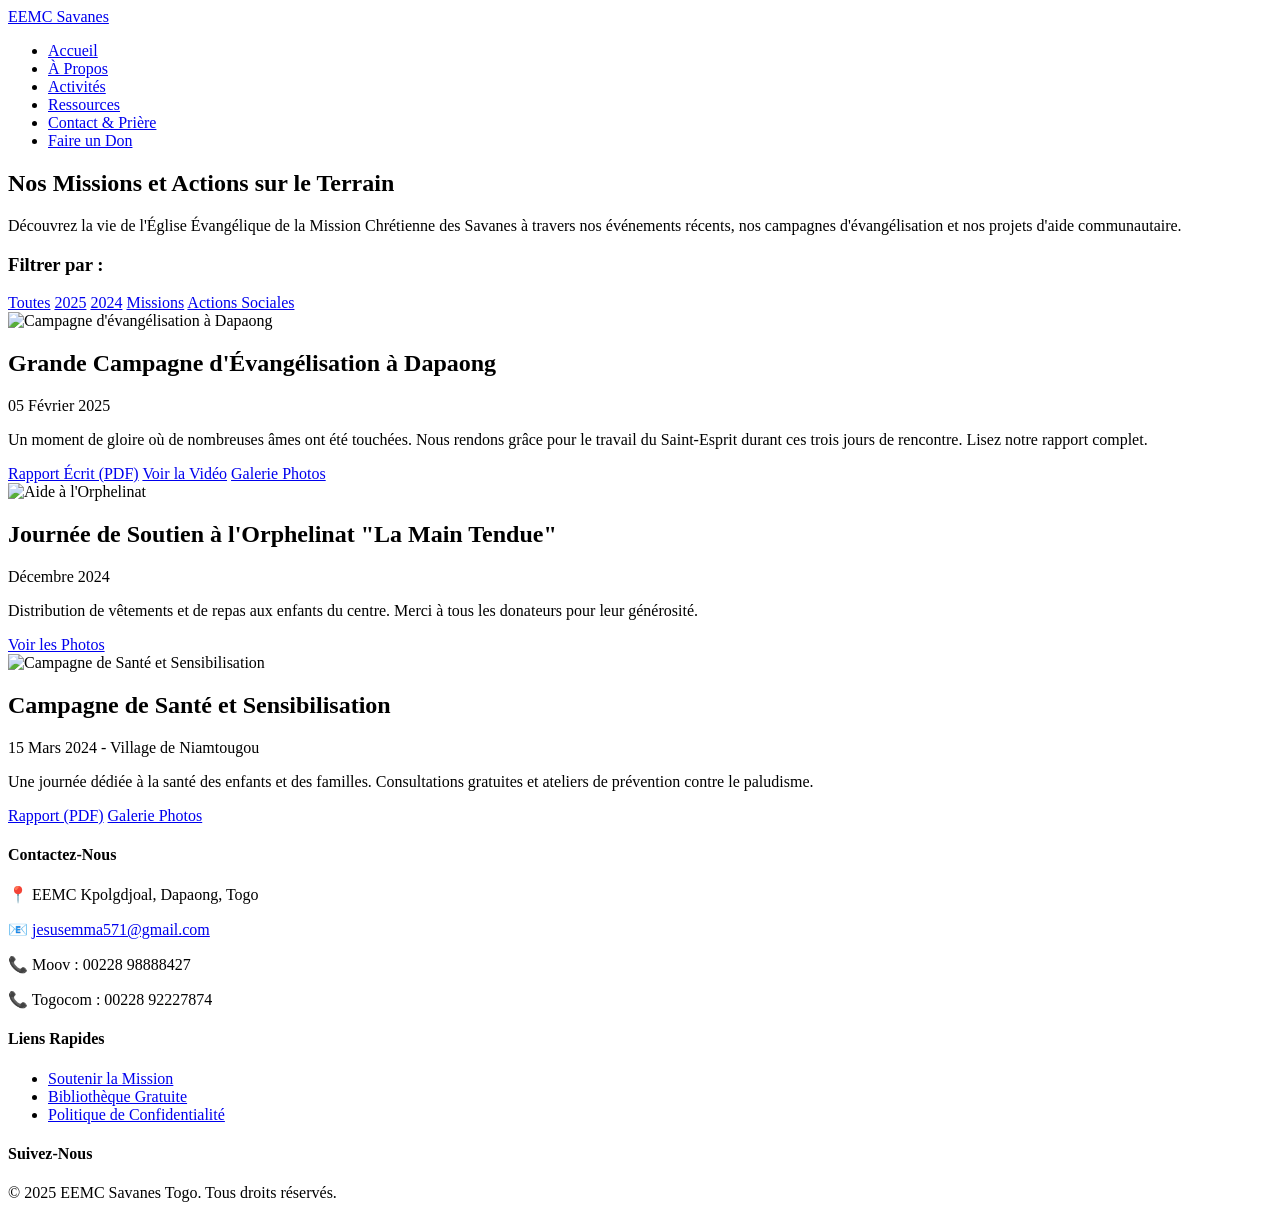
==== activites.html @ 959abb68 "Add files via upload" ====
<!DOCTYPE html><!DOCTYPE html>
<html lang="fr">
<head>
    <meta charset="UTF-8">
    <meta name="viewport" content="width=device-width, initial-scale=1.0">
    <title>Nos Missions et Activités | EEMC Savanes Togo</title>
    <link rel="stylesheet" href="css/style.css"> 
</head>
<body>

    <header class="main-header">
        <div class="logo">
            <a href="index.html">EEMC Savanes</a>
        </div>
        <nav class="main-nav">
            <ul>
                <li><a href="index.html">Accueil</a></li>
                <li><a href="a-propos.html">À Propos</a></li>
                <li><a href="activites.html" class="active">Activités</a></li>
                <li><a href="ressources.html">Ressources</a></li>
                <li><a href="contact.html">Contact & Prière</a></li>
                <li class="bouton-nav-don"><a href="dons.html" class="bouton-don">Faire un Don</a></li>
            </ul>
        </nav>
    </header>

    <main>
        <section class="entete-page-activites">
            <h1>Nos Missions et Actions sur le Terrain</h1>
            <p>Découvrez la vie de l'Église Évangélique de la Mission Chrétienne des Savanes à travers nos événements récents, nos campagnes d'évangélisation et nos projets d'aide communautaire.</p>
        </section>

        <section class="filtre-annees">
            <h3>Filtrer par :</h3>
            <a href="#toutes" class="bouton-filtre active">Toutes</a>
            <a href="#2025" class="bouton-filtre">2025</a>
            <a href="#2024" class="bouton-filtre">2024</a>
            <a href="#missions" class="bouton-filtre">Missions</a>
            <a href="#social" class="bouton-filtre">Actions Sociales</a>
        </section>

        <section class="galerie-activites">
            
            <article class="evenement-carte" data-annee="2025" data-type="missions">
                <div class="image-evenement">
                    <img src="assets/images/missions-dapaong.jpg" alt="Campagne d'évangélisation à Dapaong">
                </div>
                <div class="detail-evenement">
                    <h2>Grande Campagne d'Évangélisation à Dapaong</h2>
                    <span class="date-evenement">05 Février 2025</span>
                    <p>Un moment de gloire où de nombreuses âmes ont été touchées. Nous rendons grâce pour le travail du Saint-Esprit durant ces trois jours de rencontre. Lisez notre rapport complet.</p>
                    
                    <div class="liens-contenu-detail">
                        <a href="assets/fichiers/rapport_dapaong_2025.pdf" target="_blank" class="bouton-media bouton-rapport">Rapport Écrit (PDF)</a>
                        <a href="video_dapaong.html" class="bouton-media bouton-video">Voir la Vidéo</a>
                        <a href="galerie_dapaong.html" class="bouton-media bouton-photo">Galerie Photos</a>
                    </div>
                </div>
            </article>

            <article class="evenement-carte" data-annee="2024" data-type="social">
                <div class="image-evenement">
                    <img src="assets/images/aide-orphelinat.jpg" alt="Aide à l'Orphelinat">
                </div>
                <div class="detail-evenement">
                    <h2>Journée de Soutien à l'Orphelinat "La Main Tendue"</h2>
                    <span class="date-evenement">Décembre 2024</span>
                    <p>Distribution de vêtements et de repas aux enfants du centre. Merci à tous les donateurs pour leur générosité.</p>
                    
                    <div class="liens-contenu-detail">
                        <a href="galerie_orphelinat.html" class="bouton-media bouton-photo">Voir les Photos</a>
                    </div>
                </div>
            </article>

             <article class="evenement-carte" data-annee="2024" data-type="social">
                <div class="image-evenement">
                    <img src="assets/images/campagne-sante.jpg" alt="Campagne de Santé et Sensibilisation">
                </div>
                <div class="detail-evenement">
                    <h2>Campagne de Santé et Sensibilisation</h2>
                    <span class="date-evenement">15 Mars 2024 - Village de Niamtougou</span>
                    <p>Une journée dédiée à la santé des enfants et des familles. Consultations gratuites et ateliers de prévention contre le paludisme.</p>
                    
                    <div class="liens-contenu-detail">
                        <a href="assets/fichiers/rapport_sante_2024.pdf" target="_blank" class="bouton-media bouton-rapport">Rapport (PDF)</a>
                        <a href="galerie_sante.html" class="bouton-media bouton-photo">Galerie Photos</a>
                    </div>
                </div>
            </article>
            
        </section>
    </main>

    <footer class="main-footer">
        <div class="footer-contenu">
            <div class="contact-info">
                <h4>Contactez-Nous</h4>
                <p>📍 EEMC Kpolgdjoal, Dapaong, Togo</p>
                <p>📧 <a href="mailto:jesusemma571@gmail.com">jesusemma571@gmail.com</a></p>
                <p>📞 Moov : 00228 98888427</p>
                <p>📞 Togocom : 00228 92227874</p>
            </div>
            <div class="liens-utiles">
                <h4>Liens Rapides</h4>
                <ul>
                    <li><a href="dons.html">Soutenir la Mission</a></li>
                    <li><a href="ressources.html">Bibliothèque Gratuite</a></li>
                    <li><a href="politique.html">Politique de Confidentialité</a></li>
                </ul>
            </div>
            <div class="reseaux-sociaux">
                <h4>Suivez-Nous</h4>
                <p>
                    </p>
            </div>
        </div>
        <div class="droits-auteur">
            &copy; 2025 EEMC Savanes Togo. Tous droits réservés.
        </div>
    </footer>

</body>
</html>
<html>

<head>
  <meta charset="UTF-8">
  <meta name="viewport" content="width=device-width, initial-scale=1">
  <title></title>
</head>

<body>
  
</body>

</html>
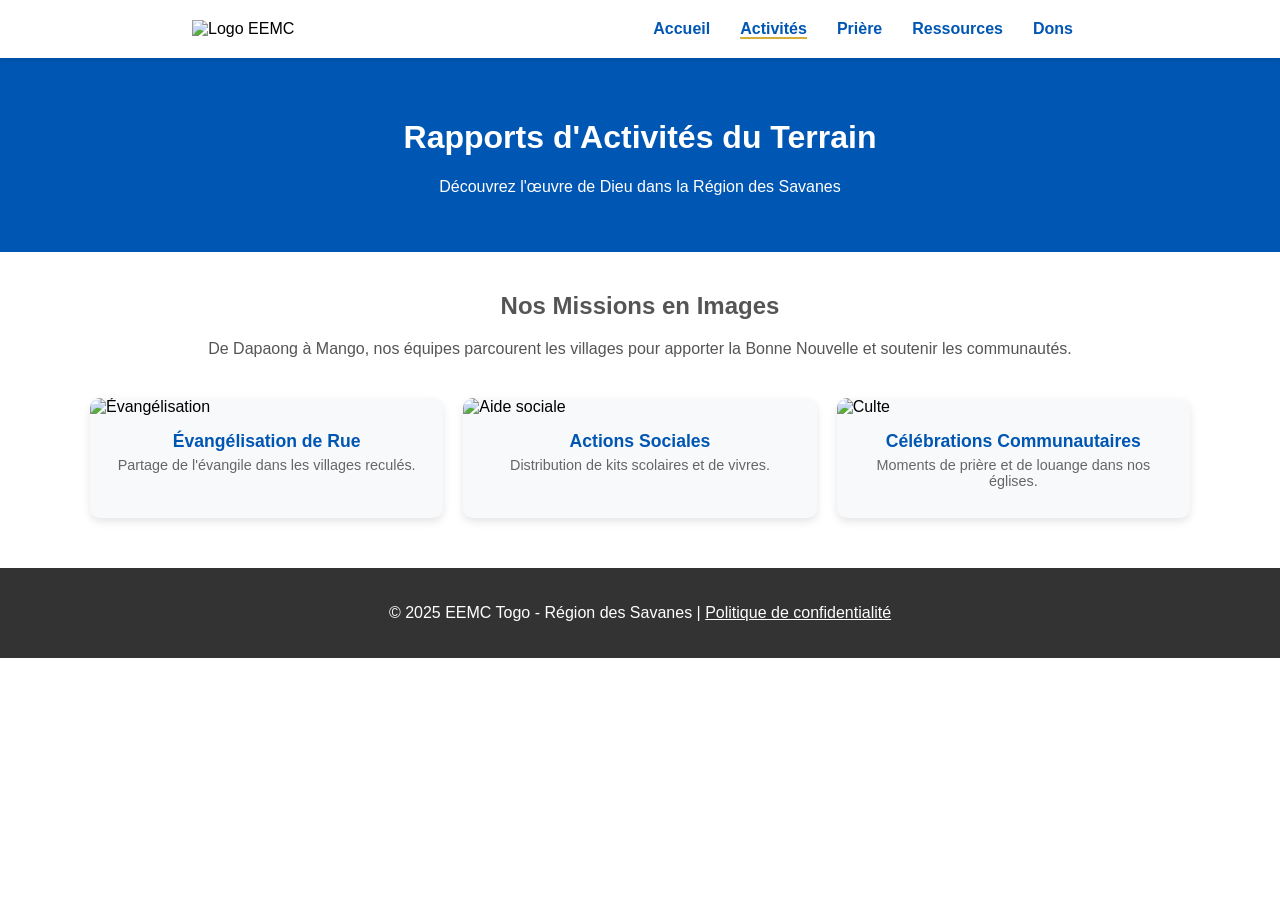
==== commit 4369a7b5: "Add files via upload mise en ligne" ====
--- a/activites.html
+++ b/activites.html
@@ -1,137 +1,110 @@
-<!DOCTYPE html><!DOCTYPE html>
-<html lang="fr">
-<head>
-    <meta charset="UTF-8">
-    <meta name="viewport" content="width=device-width, initial-scale=1.0">
-    <title>Nos Missions et Activités | EEMC Savanes Togo</title>
-    <link rel="stylesheet" href="css/style.css"> 
-</head>
-<body>
-
-    <header class="main-header">
-        <div class="logo">
-            <a href="index.html">EEMC Savanes</a>
-        </div>
-        <nav class="main-nav">
-            <ul>
-                <li><a href="index.html">Accueil</a></li>
-                <li><a href="a-propos.html">À Propos</a></li>
-                <li><a href="activites.html" class="active">Activités</a></li>
-                <li><a href="ressources.html">Ressources</a></li>
-                <li><a href="contact.html">Contact & Prière</a></li>
-                <li class="bouton-nav-don"><a href="dons.html" class="bouton-don">Faire un Don</a></li>
-            </ul>
-        </nav>
-    </header>
-
-    <main>
-        <section class="entete-page-activites">
-            <h1>Nos Missions et Actions sur le Terrain</h1>
-            <p>Découvrez la vie de l'Église Évangélique de la Mission Chrétienne des Savanes à travers nos événements récents, nos campagnes d'évangélisation et nos projets d'aide communautaire.</p>
-        </section>
-
-        <section class="filtre-annees">
-            <h3>Filtrer par :</h3>
-            <a href="#toutes" class="bouton-filtre active">Toutes</a>
-            <a href="#2025" class="bouton-filtre">2025</a>
-            <a href="#2024" class="bouton-filtre">2024</a>
-            <a href="#missions" class="bouton-filtre">Missions</a>
-            <a href="#social" class="bouton-filtre">Actions Sociales</a>
-        </section>
-
-        <section class="galerie-activites">
-            
-            <article class="evenement-carte" data-annee="2025" data-type="missions">
-                <div class="image-evenement">
-                    <img src="assets/images/missions-dapaong.jpg" alt="Campagne d'évangélisation à Dapaong">
-                </div>
-                <div class="detail-evenement">
-                    <h2>Grande Campagne d'Évangélisation à Dapaong</h2>
-                    <span class="date-evenement">05 Février 2025</span>
-                    <p>Un moment de gloire où de nombreuses âmes ont été touchées. Nous rendons grâce pour le travail du Saint-Esprit durant ces trois jours de rencontre. Lisez notre rapport complet.</p>
-                    
-                    <div class="liens-contenu-detail">
-                        <a href="assets/fichiers/rapport_dapaong_2025.pdf" target="_blank" class="bouton-media bouton-rapport">Rapport Écrit (PDF)</a>
-                        <a href="video_dapaong.html" class="bouton-media bouton-video">Voir la Vidéo</a>
-                        <a href="galerie_dapaong.html" class="bouton-media bouton-photo">Galerie Photos</a>
-                    </div>
-                </div>
-            </article>
-
-            <article class="evenement-carte" data-annee="2024" data-type="social">
-                <div class="image-evenement">
-                    <img src="assets/images/aide-orphelinat.jpg" alt="Aide à l'Orphelinat">
-                </div>
-                <div class="detail-evenement">
-                    <h2>Journée de Soutien à l'Orphelinat "La Main Tendue"</h2>
-                    <span class="date-evenement">Décembre 2024</span>
-                    <p>Distribution de vêtements et de repas aux enfants du centre. Merci à tous les donateurs pour leur générosité.</p>
-                    
-                    <div class="liens-contenu-detail">
-                        <a href="galerie_orphelinat.html" class="bouton-media bouton-photo">Voir les Photos</a>
-                    </div>
-                </div>
-            </article>
-
-             <article class="evenement-carte" data-annee="2024" data-type="social">
-                <div class="image-evenement">
-                    <img src="assets/images/campagne-sante.jpg" alt="Campagne de Santé et Sensibilisation">
-                </div>
-                <div class="detail-evenement">
-                    <h2>Campagne de Santé et Sensibilisation</h2>
-                    <span class="date-evenement">15 Mars 2024 - Village de Niamtougou</span>
-                    <p>Une journée dédiée à la santé des enfants et des familles. Consultations gratuites et ateliers de prévention contre le paludisme.</p>
-                    
-                    <div class="liens-contenu-detail">
-                        <a href="assets/fichiers/rapport_sante_2024.pdf" target="_blank" class="bouton-media bouton-rapport">Rapport (PDF)</a>
-                        <a href="galerie_sante.html" class="bouton-media bouton-photo">Galerie Photos</a>
-                    </div>
-                </div>
-            </article>
-            
-        </section>
-    </main>
-
-    <footer class="main-footer">
-        <div class="footer-contenu">
-            <div class="contact-info">
-                <h4>Contactez-Nous</h4>
-                <p>📍 EEMC Kpolgdjoal, Dapaong, Togo</p>
-                <p>📧 <a href="mailto:jesusemma571@gmail.com">jesusemma571@gmail.com</a></p>
-                <p>📞 Moov : 00228 98888427</p>
-                <p>📞 Togocom : 00228 92227874</p>
-            </div>
-            <div class="liens-utiles">
-                <h4>Liens Rapides</h4>
-                <ul>
-                    <li><a href="dons.html">Soutenir la Mission</a></li>
-                    <li><a href="ressources.html">Bibliothèque Gratuite</a></li>
-                    <li><a href="politique.html">Politique de Confidentialité</a></li>
-                </ul>
-            </div>
-            <div class="reseaux-sociaux">
-                <h4>Suivez-Nous</h4>
-                <p>
-                    </p>
-            </div>
-        </div>
-        <div class="droits-auteur">
-            &copy; 2025 EEMC Savanes Togo. Tous droits réservés.
-        </div>
-    </footer>
-
-</body>
-</html>
-<html>
-
-<head>
-  <meta charset="UTF-8">
-  <meta name="viewport" content="width=device-width, initial-scale=1">
-  <title></title>
-</head>
-
-<body>
-  
-</body>
-
+<!DOCTYPE html>
+<html lang="fr">
+<head>
+    <meta charset="UTF-8">
+    <meta name="viewport" content="width=device-width, initial-scale=1.0">
+    <title>EEMC Togo - Nos Activités</title>
+    <style>
+        :root {
+            --bleu: #0056b3;
+            --or: #d4af37;
+            --gris-clair: #f8f9fa;
+        }
+
+        body { font-family: 'Arial', sans-serif; margin: 0; padding: 0; background-color: white; }
+
+        /* Menu (Identique à l'accueil) */
+        nav { background: white; padding: 20px; display: flex; justify-content: space-around; align-items: center; box-shadow: 0 2px 5px rgba(0,0,0,0.1); position: sticky; top: 0; z-index: 1000; }
+        .logo-img { height: 50px; }
+        nav ul { list-style: none; display: flex; margin: 0; padding: 0; }
+        nav ul li { margin: 0 15px; }
+        nav ul li a { text-decoration: none; color: var(--bleu); font-weight: bold; }
+
+        /* En-tête de page */
+        .page-header { background: var(--bleu); color: white; padding: 40px 20px; text-align: center; }
+
+        /* Galerie d'images */
+        .container { max-width: 1100px; margin: 40px auto; padding: 0 20px; }
+        .intro-text { text-align: center; margin-bottom: 40px; color: #555; }
+
+        .galerie { 
+            display: grid; 
+            grid-template-columns: repeat(auto-fit, minmax(300px, 1fr)); 
+            gap: 20px; 
+        }
+
+        .photo-card { 
+            background: var(--gris-clair); 
+            border-radius: 10px; 
+            overflow: hidden; 
+            box-shadow: 0 4px 8px rgba(0,0,0,0.1);
+            transition: transform 0.3s;
+        }
+        .photo-card:hover { transform: scale(1.02); }
+        .photo-card img { width: 100%; height: 250px; object-fit: cover; }
+        .photo-card-info { padding: 15px; text-align: center; }
+        .photo-card-info h3 { margin: 0; color: var(--bleu); font-size: 1.1rem; }
+        .photo-card-info p { font-size: 0.9rem; color: #666; margin-top: 5px; }
+
+        footer { background: #333; color: white; text-align: center; padding: 20px; margin-top: 50px; }
+    </style>
+</head>
+<body>
+
+    <nav>
+        <div class="logo">
+            <img src="images/logo.png" alt="Logo EEMC" class="logo-img">
+        </div>
+        <ul>
+            <li><a href="index.html">Accueil</a></li>
+            <li><a href="activites.html" style="border-bottom: 2px solid var(--or);">Activités</a></li>
+            <li><a href="priere.html">Prière</a></li>
+            <li><a href="ressources.html">Ressources</a></li>
+            <li><a href="dons.html">Dons</a></li>
+        </ul>
+    </nav>
+
+    <div class="page-header">
+        <h1>Rapports d'Activités du Terrain</h1>
+        <p>Découvrez l'œuvre de Dieu dans la Région des Savanes</p>
+    </div>
+
+    <div class="container">
+        <div class="intro-text">
+            <h2>Nos Missions en Images</h2>
+            <p>De Dapaong à Mango, nos équipes parcourent les villages pour apporter la Bonne Nouvelle et soutenir les communautés.</p>
+        </div>
+
+        <div class="galerie">
+            <div class="photo-card">
+                <img src="images/terrain1.jpg" alt="Évangélisation">
+                <div class="photo-card-info">
+                    <h3>Évangélisation de Rue</h3>
+                    <p>Partage de l'évangile dans les villages reculés.</p>
+                </div>
+            </div>
+
+            <div class="photo-card">
+                <img src="images/terrain2.jpg" alt="Aide sociale">
+                <div class="photo-card-info">
+                    <h3>Actions Sociales</h3>
+                    <p>Distribution de kits scolaires et de vivres.</p>
+                </div>
+            </div>
+
+            <div class="photo-card">
+                <img src="images/terrain3.jpg" alt="Culte">
+                <div class="photo-card-info">
+                    <h3>Célébrations Communautaires</h3>
+                    <p>Moments de prière et de louange dans nos églises.</p>
+                </div>
+            </div>
+        </div>
+    </div>
+
+    <footer>
+        <p>&copy; 2025 EEMC Togo - Région des Savanes | <a href="politique.html" style="color:white;">Politique de confidentialité</a></p>
+    </footer>
+
+</body>
 </html>
